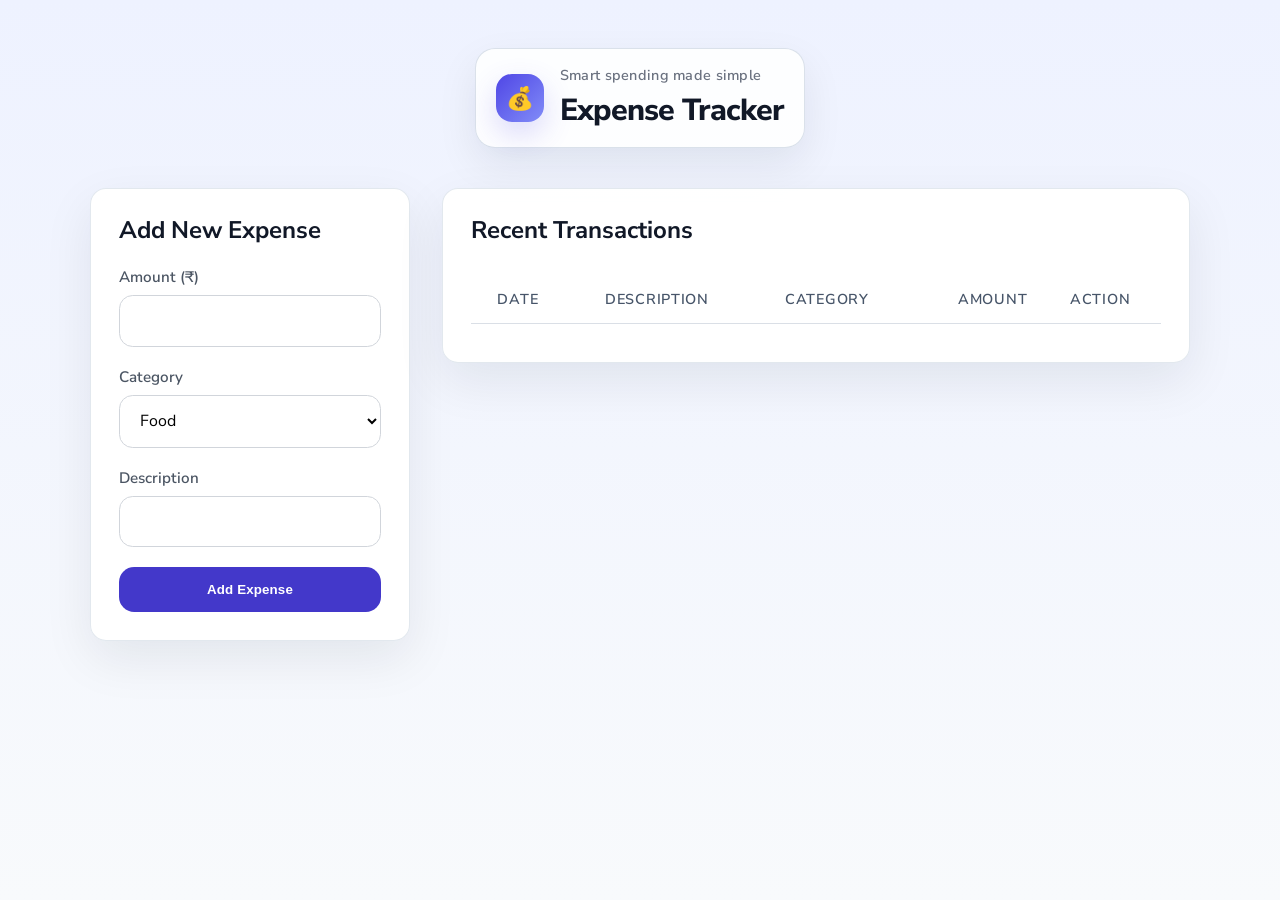
==== frontend/index.html @ a5dd420f "Frontend Added with The Help of AI" ====
<!DOCTYPE html>
<html lang="en">
<head>
    <meta charset="UTF-8">
    <meta name="viewport" content="width=device-width, initial-scale=1.0">
    <title>Expense Dashboard</title>
    <link rel="stylesheet" href="style.css">
</head>
<body>

    <header class="app-header">
        <div class="header-inner">
            <span class="app-icon">💰</span>
            <div>
                <p class="eyebrow">Smart spending made simple</p>
                <h1>Expense Tracker</h1>
            </div>
        </div>
    </header>

    <div class="container">
        <div class="card form-card">
            <h2>Add New Expense</h2>
            <form id="expenseForm">
                <div class="form-group">
                    <label for="amount">Amount (₹)</label>
                    <input type="number" id="amount" required>
                </div>
                <div class="form-group">
                    <label for="category">Category</label>
                    <select id="category" required>
                        <option value="Food">Food</option>
                        <option value="Transport">Transport</option>
                        <option value="Utilities">Utilities</option>
                        <option value="Entertainment">Entertainment</option>
                        <option value="Other">Other</option>
                    </select>
                </div>
                <div class="form-group">
                    <label for="description">Description</label>
                    <input type="text" id="description" required>
                </div>
                <button type="submit" class="btn-submit">Add Expense</button>
            </form>
            <div id="message" class="message hidden"></div>
        </div>

        <div class="card table-card">
            <h2>Recent Transactions</h2>
            <div class="table-container">
                <table>
                    <thead>
                        <tr>
                            <th>Date</th>
                            <th>Description</th>
                            <th>Category</th>
                            <th class="text-right">Amount</th>
                            <th class="text-center">Action</th>
                        </tr>
                    </thead>
                    <tbody id="expenseList">
                        </tbody>
                </table>
            </div>
        </div>
    </div>

    <div class="modal-overlay hidden" id="confirmModal">
        <div class="confirm-modal">
            <div class="modal-header">
                <span class="modal-icon">🗑️</span>
                <div>
                    <p class="modal-title">Are you sure?</p>
                    <p class="modal-text">This expense will be removed from your tracker. This action cannot be undone.</p>
                </div>
            </div>
            <div class="modal-actions">
                <button type="button" class="btn-cancel" id="cancelDelete">Cancel</button>
                <button type="button" class="btn-confirm" id="confirmDelete">Yes, delete</button>
            </div>
        </div>
    </div>

    <script src="script.js"></script>
</body>
</html>
---- frontend/style.css ----
@import url('https://fonts.googleapis.com/css2?family=Nunito+Sans:wght@400;500;600;700;800&display=swap');

/* Base Styles */
:root {
    color-scheme: light;
    color: #111827;
    background-color: #f8fafc;
    font-family: 'Nunito Sans', system-ui, -apple-system, BlinkMacSystemFont, 'Segoe UI', sans-serif;
}

* {
    box-sizing: border-box;
}

html, body {
    margin: 0;
    min-height: 100%;
}

body {
    justify-content: center;
    align-items: center;
    background: linear-gradient(180deg, #eef2ff 0%, #f8fafc 100%);
    color: #111827;
    min-height: 100vh;
    padding: 2rem;
}

h2 {
    margin-top: 0;
    margin-bottom: 1rem;
    font-family: 'Nunito Sans', system-ui, -apple-system, BlinkMacSystemFont, 'Segoe UI', sans-serif;
    font-size: 1.5rem;
    line-height: 1.1;
    color: #111827;
}

.app-header {
    width: min(100%, 1100px);
    margin: 0 auto 1.5rem;
    padding: 1rem 1.25rem;
    display: flex;
    justify-content: center;
    align-items: center;
}

.header-inner {
    display: inline-flex;
    align-items: center;
    gap: 1rem;
    background: rgba(255,255,255,0.88);
    border: 1px solid rgba(203, 213, 225, 0.7);
    border-radius: 1.25rem;
    padding: 1rem 1.25rem;
    box-shadow: 0 16px 40px rgba(15, 23, 42, 0.08);
}

.app-icon {
    display: inline-flex;
    align-items: center;
    justify-content: center;
    width: 3rem;
    height: 3rem;
    border-radius: 1rem;
    background: linear-gradient(135deg, #4f46e5, #818cf8);
    color: white;
    font-size: 1.4rem;
    box-shadow: 0 12px 30px rgba(79, 70, 229, 0.2);
}

.eyebrow {
    margin: 0 0 0.25rem;
    color: #6b7280;
    font-size: 0.9rem;
    font-weight: 600;
    letter-spacing: 0.02em;
}

header h1 {
    margin: 0;
    font-size: 1.9rem;
    font-weight: 800;
    letter-spacing: -0.03em;
    color: #111827;
}

/* Layout */
.container {
    width: min(100%, 1100px);
    margin: 0 auto;
    display: grid;
    grid-template-columns: 1fr;
    gap: 1.75rem;
    padding: 0;
}

@media (max-width: 899px) {
    body {
        align-items: flex-start;
    }
}

@media (min-width: 900px) {
    .container {
        grid-template-columns: 320px minmax(0, 1fr);
        align-items: start;
        gap: 2rem;
    }
}

/* Cards */
.card {
    background-color: rgba(255, 255, 255, 0.94);
    padding: 1.75rem;
    border-radius: 1rem;
    box-shadow: 0 18px 50px rgba(15, 23, 42, 0.08);
    border: 1px solid rgba(203, 213, 225, 0.55);
    backdrop-filter: blur(12px);
}

.form-card {
    width: 100%;
    max-width: 100%;
}

.table-card {
    overflow: hidden;
}

.card h2 {
    margin-bottom: 1.5rem;
}

/* Form Elements */
.form-group {
    margin-bottom: 1.25rem;
}

label {
    display: block;
    margin-bottom: 0.5rem;
    color: #4b5563;
    font-size: 0.95rem;
    font-weight: 600;
}

input,
select {
    width: 100%;
    border: 1px solid #d1d5db;
    background-color: #ffffff;
    padding: 0.85rem 1rem;
    border-radius: 0.85rem;
    transition: border-color 0.2s ease, box-shadow 0.2s ease;
    font: inherit;
}

input:focus,
select:focus {
    outline: none;
    border-color: #6366f1;
    box-shadow: 0 0 0 4px rgba(99, 102, 241, 0.14);
}

.btn-submit {
    width: 100%;
    background-color: #4338ca;
    color: #ffffff;
    font-weight: 700;
    padding: 0.95rem 1rem;
    border: none;
    border-radius: 0.95rem;
    cursor: pointer;
    letter-spacing: 0.01em;
    transition: transform 0.2s ease, background-color 0.2s ease;
}

.btn-submit:hover {
    background-color: #3730a3;
    transform: translateY(-1px);
}

/* Table Styles */
.table-container {
    overflow-x: auto;
}

table {
    width: 100%;
    border-collapse: separate;
    border-spacing: 0 0.65rem;
}

thead th {
    padding: 0.75rem 0.75rem 0.85rem;
    font-weight: 600;
    color: #475569;
    font-size: 0.9rem;
    text-transform: uppercase;
    letter-spacing: 0.05em;
    border-bottom: 1px solid rgba(148, 163, 184, 0.35);
}

tbody tr {
    background-color: #ffffff;
    border-radius: 1rem;
    box-shadow: inset 0 0 0 1px rgba(226, 232, 240, 0.8);
}

tbody td {
    padding: 1rem 0.75rem;
    font-size: 0.95rem;
    color: #334155;
    vertical-align: middle;
}

tbody tr:hover td {
    background-color: #f8fafc;
}

.text-right {
    text-align: right;
}

.text-center {
    text-align: center;
}

.badge {
    display: inline-flex;
    align-items: center;
    justify-content: center;
    padding: 0.35rem 0.75rem;
    border-radius: 9999px;
    background-color: #eef2ff;
    color: #4338ca;
    font-size: 0.78rem;
    font-weight: 700;
}

.btn-delete {
    color: #dc2626;
    font-size: 0.9rem;
    font-weight: 700;
    background: transparent;
    border: none;
    cursor: pointer;
    transition: color 0.2s ease;
}

.btn-delete:hover {
    color: #991b1b;
}

/* Messages */
.message {
    margin-top: 1.25rem;
    font-size: 0.95rem;
    text-align: center;
    padding: 0.95rem 1rem;
    border-radius: 0.85rem;
    border: 1px solid transparent;
    background-color: rgba(255, 255, 255, 0.9);
    box-shadow: 0 12px 30px rgba(15, 23, 42, 0.06);
}

.message::before {
    content: 'ℹ️';
    margin-right: 0.5rem;
}

.msg-success {
    border-color: #a7f3d0;
    background-color: #ecfdf5;
    color: #166534;
}

.msg-success::before {
    content: '✅';
}

.msg-error {
    border-color: #fecaca;
    background-color: #fef2f2;
    color: #991b1b;
}

.msg-error::before {
    content: '⚠️';
}

.modal-overlay {
    position: fixed;
    inset: 0;
    display: grid;
    place-items: center;
    background: rgba(15, 23, 42, 0.32);
    padding: 1.5rem;
    z-index: 20;
}

.confirm-modal {
    width: min(100%, 440px);
    background: rgba(255, 255, 255, 0.98);
    border-radius: 1.25rem;
    box-shadow: 0 24px 60px rgba(15, 23, 42, 0.18);
    border: 1px solid rgba(203, 213, 225, 0.75);
    padding: 1.5rem;
}

.modal-header {
    display: grid;
    grid-template-columns: auto 1fr;
    gap: 1rem;
    align-items: center;
    margin-bottom: 1.25rem;
}

.modal-icon {
    display: inline-flex;
    width: 3rem;
    height: 3rem;
    border-radius: 1rem;
    background: linear-gradient(135deg, #f97316, #ef4444);
    color: white;
    align-items: center;
    justify-content: center;
    font-size: 1.4rem;
    box-shadow: 0 12px 30px rgba(249, 115, 22, 0.24);
}

.modal-title {
    margin: 0;
    font-size: 1.25rem;
    font-weight: 800;
    color: #111827;
}

.modal-text {
    margin: 0.35rem 0 0;
    color: #475569;
    line-height: 1.6;
}

.modal-actions {
    display: flex;
    justify-content: flex-end;
    gap: 0.75rem;
    flex-wrap: wrap;
}

.btn-cancel,
.btn-confirm {
    min-width: 110px;
    padding: 0.85rem 1rem;
    border-radius: 0.85rem;
    font-weight: 700;
    border: none;
    cursor: pointer;
    transition: transform 0.2s ease, box-shadow 0.2s ease, background-color 0.2s ease;
}

.btn-cancel {
    background: #f8fafc;
    color: #475569;
    border: 1px solid #d1d5db;
}

.btn-cancel:hover {
    transform: translateY(-1px);
    box-shadow: 0 12px 24px rgba(15, 23, 42, 0.08);
}

.btn-confirm {
    background: linear-gradient(135deg, #f97316, #ef4444);
    color: white;
}

.btn-confirm:hover {
    transform: translateY(-1px);
    box-shadow: 0 12px 24px rgba(239, 68, 68, 0.18);
}

.hidden {
    display: none;
}
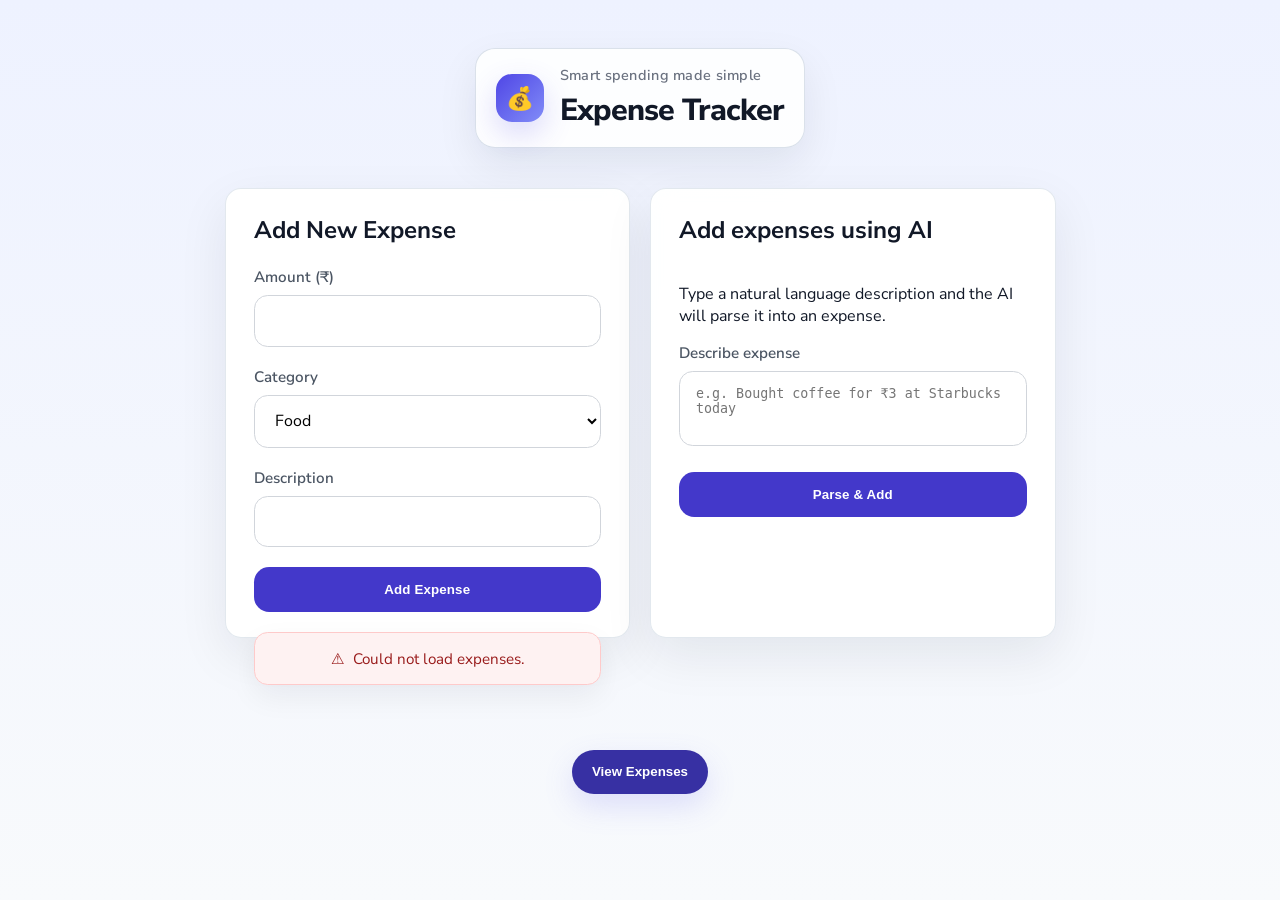
==== commit fd95e483: "i made update with my learning like nowwe can  add expense just typethe scenorio" ====
--- a/frontend/index.html
+++ b/frontend/index.html
@@ -18,8 +18,12 @@
         </div>
     </header>
 
+    <!-- Single toggle button placed below main content; label changes based on active page -->
+
     <div class="container">
-        <div class="card form-card">
+        <div id="page-add">
+            <div class="add-grid">
+                <div class="card form-card">
             <h2>Add New Expense</h2>
             <form id="expenseForm">
                 <div class="form-group">
@@ -45,7 +49,23 @@
             <div id="message" class="message hidden"></div>
         </div>
 
-        <div class="card table-card">
+                <div class="card ai-card">
+            <h2>Add expenses using AI</h2>
+            <p class="muted">Type a natural language description and the AI will parse it into an expense.</p>
+            <form id="aiForm">
+                <div class="form-group">
+                    <label for="aiQuery">Describe expense</label>
+                    <textarea id="aiQuery" rows="3" placeholder="e.g. Bought coffee for ₹3 at Starbucks today"></textarea>
+                </div>
+                <button type="submit" class="btn-submit">Parse &amp; Add</button>
+            </form>
+            <div id="aiMessage" class="message hidden"></div>
+                </div>
+            </div>
+        </div>
+
+        <div id="page-view" class="hidden">
+            <div class="card table-card">
             <h2>Recent Transactions</h2>
             <div class="table-container">
                 <table>
@@ -63,7 +83,12 @@
                 </table>
             </div>
         </div>
-    </div>
+        </div>
+
+        <!-- Global page toggle button (visible on both pages) -->
+        <div class="page-toggle-wrap">
+            <button id="pageToggle" class="btn-toggle">View Expenses</button>
+        </div>
 
     <div class="modal-overlay hidden" id="confirmModal">
         <div class="confirm-modal">
--- a/frontend/style.css
+++ b/frontend/style.css
@@ -116,6 +116,61 @@
     box-shadow: 0 18px 50px rgba(15, 23, 42, 0.08);
     border: 1px solid rgba(203, 213, 225, 0.55);
     backdrop-filter: blur(12px);
+}
+
+/* Add methods layout: two cards side-by-side, equal size and centered */
+.add-grid {
+    display: flex;
+    gap: 1.25rem;
+    justify-content: center;
+    align-items: stretch;
+}
+
+.add-grid .card {
+    flex: 1 1 420px;
+    min-width: 280px;
+    max-width: 520px;
+    height: 450px;
+    display: flex;
+    flex-direction: column;
+}
+
+.ai-card .form-group textarea {
+    width: 100%;
+    padding: 0.85rem 1rem;
+    border-radius: 0.85rem;
+    border: 1px solid #d1d5db;
+    resize: none;
+}
+
+/* Toggle button area */
+.page-toggle-wrap {
+    display: flex;
+    justify-content: center;
+    margin-top: 5rem;
+}
+
+.btn-toggle {
+    background: #3730a3;
+    color: #fff;
+    border: none;
+    padding: 0.9rem 1.25rem;
+    border-radius: 999px;
+    font-weight: 800;
+    box-shadow: 0 12px 30px rgba(99,102,241,0.18);
+    cursor: pointer;
+    transition: transform .15s ease, box-shadow .15s ease, opacity .12s ease;
+}
+
+.btn-toggle:hover { transform: translateY(-3px); box-shadow: 0 18px 40px rgba(99,102,241,0.2); }
+
+/* Center the container content and keep consistent width */
+.container { display: flex; flex-direction: column; align-items: center; }
+
+.table-card { width: min(100%, 1100px); }
+
+@media (min-width: 900px) {
+    .container { align-items: center; }
 }
 
 .form-card {
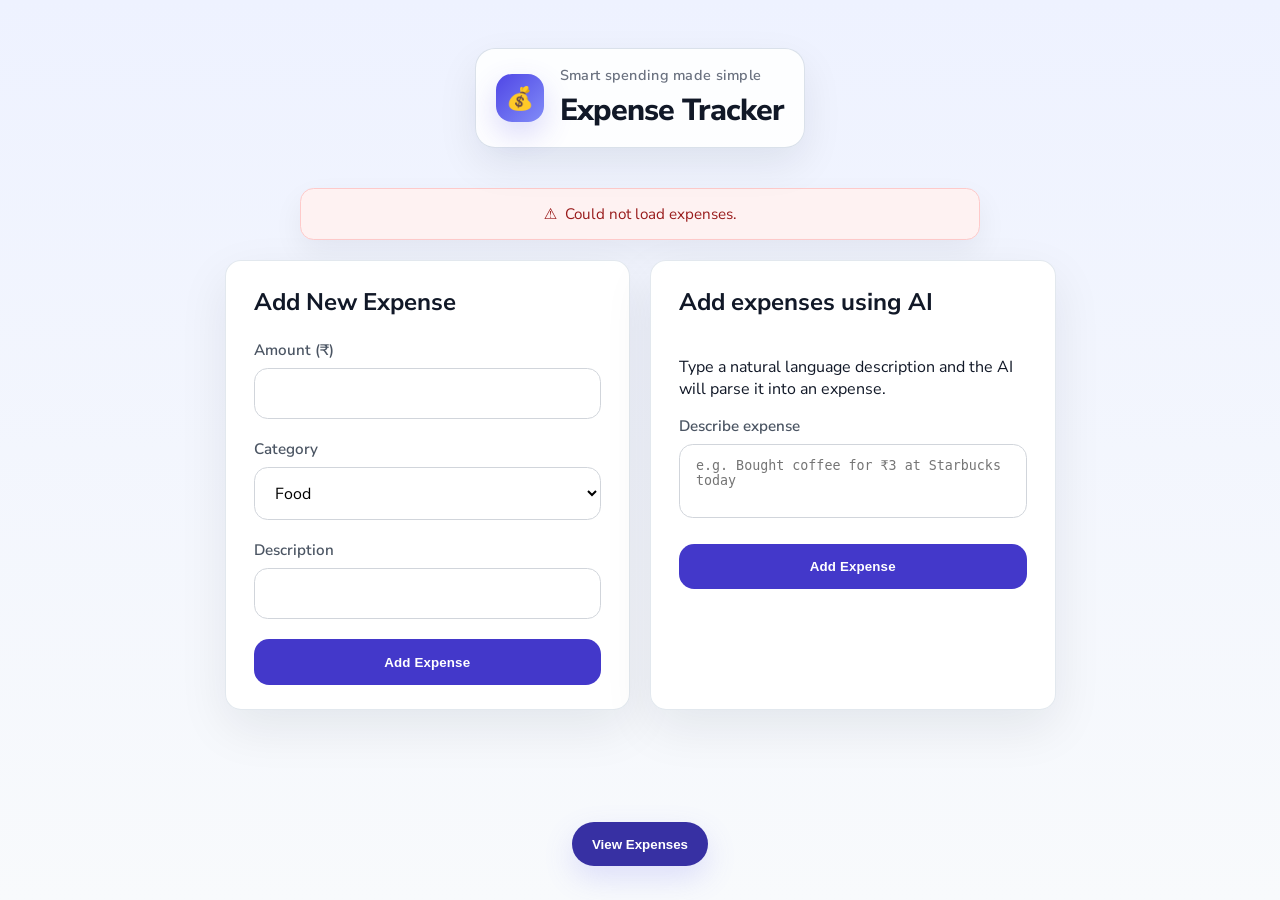
==== commit 159f7418: "minor chnages" ====
--- a/frontend/index.html
+++ b/frontend/index.html
@@ -5,6 +5,7 @@
     <meta name="viewport" content="width=device-width, initial-scale=1.0">
     <title>Expense Dashboard</title>
     <link rel="stylesheet" href="style.css">
+    <link rel="icon" type="image/png" href="cash-flow.png">
 </head>
 <body>
 
@@ -17,6 +18,8 @@
             </div>
         </div>
     </header>
+
+    <div id="globalMessage" class="message hidden"></div>
 
     <!-- Single toggle button placed below main content; label changes based on active page -->
 
@@ -57,7 +60,7 @@
                     <label for="aiQuery">Describe expense</label>
                     <textarea id="aiQuery" rows="3" placeholder="e.g. Bought coffee for ₹3 at Starbucks today"></textarea>
                 </div>
-                <button type="submit" class="btn-submit">Parse &amp; Add</button>
+                <button type="submit" class="btn-submit">Add Expense</button>
             </form>
             <div id="aiMessage" class="message hidden"></div>
                 </div>
@@ -65,6 +68,40 @@
         </div>
 
         <div id="page-view" class="hidden">
+            <div class="summary-grid">
+                <div class="stat-card">
+                    <p class="stat-label">Total expense</p>
+                    <p class="stat-value" id="totalExpense">₹0</p>
+                    <p class="stat-meta" id="totalRecords">0 records</p>
+                </div>
+                <div class="stat-card">
+                    <p class="stat-label">Today expense</p>
+                    <p class="stat-value" id="todayExpense">₹0</p>
+                    <p class="stat-meta" id="todayDate">Today</p>
+                </div>
+                <div class="stat-card">
+                    <p class="stat-label">Highest expense</p>
+                    <p class="stat-value" id="highestExpense">₹0</p>
+                    <p class="stat-meta" id="highestExpenseLabel">No expense selected</p>
+                </div>
+                <div class="stat-card">
+                    <p class="stat-label">Busiest day</p>
+                    <p class="stat-value" id="highestDate">—</p>
+                    <p class="stat-meta" id="highestDateTotal">₹0 total</p>
+                </div>
+                <div class="stat-card category-card">
+                    <p class="stat-label">Category summary</p>
+                    <p class="stat-value" id="categorySummary">₹0</p>
+                    <p class="stat-meta" id="categorySummaryLabel">Expense by category</p>
+                </div>
+            </div>
+            <div class="card chart-card">
+                <h2>Category breakdown</h2>
+                <div class="chart-container">
+                    <canvas id="categoryPieChart" width="480" height="320"></canvas>
+                    <div class="chart-legend" id="categoryLegend"></div>
+                </div>
+            </div>
             <div class="card table-card">
             <h2>Recent Transactions</h2>
             <div class="table-container">
--- a/frontend/style.css
+++ b/frontend/style.css
@@ -165,9 +165,18 @@
 .btn-toggle:hover { transform: translateY(-3px); box-shadow: 0 18px 40px rgba(99,102,241,0.2); }
 
 /* Center the container content and keep consistent width */
-.container { display: flex; flex-direction: column; align-items: center; }
-
-.table-card { width: min(100%, 1100px); }
+.container { display: flex; flex-direction: column; align-items: stretch; }
+
+.table-card { width: 100%; max-width: 100%; }
+
+@media (max-width: 899px) {
+    .container { align-items: stretch; }
+    .add-grid { flex-wrap: wrap; }
+    .add-grid .card { flex: 1 1 100%; max-width: 100%; min-width: 0; }
+    .summary-grid { grid-template-columns: 1fr; }
+    .page-toggle-wrap { margin-top: 2rem; }
+    .app-header { padding: 1rem; }
+}
 
 @media (min-width: 900px) {
     .container { align-items: center; }
@@ -235,6 +244,115 @@
     transform: translateY(-1px);
 }
 
+/* Summary Cards */
+.summary-grid {
+    display: grid;
+    grid-template-columns: repeat(3, minmax(240px, 1fr));
+    gap: 1rem;
+    width: 100%;
+    max-width: 1100px;
+    margin: 0 auto 1.5rem;
+}
+
+.summary-grid .stat-card:nth-child(n + 4) {
+    grid-column: span 2;
+}
+
+.stat-card {
+    background: linear-gradient(135deg, rgba(79, 70, 229, 0.14), rgba(203, 213, 225, 0.16));
+    border: 1px solid rgba(99, 102, 241, 0.18);
+    border-radius: 1.25rem;
+    padding: 1.25rem;
+    display: flex;
+    flex-direction: column;
+    gap: 0.4rem;
+    min-height: 120px;
+    justify-content: center;
+}
+
+.chart-card {
+    width: 100%;
+    max-width: 1100px;
+    margin: 0 auto 1.5rem;
+    padding: 1.5rem;
+}
+
+.chart-container {
+    display: grid;
+    grid-template-columns: minmax(0, 1.6fr) minmax(0, 1fr);
+    gap: 1.5rem;
+    align-items: start;
+}
+
+.chart-legend {
+    display: grid;
+    gap: 0.75rem;
+    padding: 0.5rem 0;
+}
+
+.legend-item {
+    display: flex;
+    align-items: center;
+    justify-content: space-between;
+    gap: 0.75rem;
+    font-size: 0.95rem;
+    color: #334155;
+}
+
+.legend-swatch {
+    width: 1rem;
+    height: 1rem;
+    border-radius: 9999px;
+    flex-shrink: 0;
+}
+
+.legend-value {
+    color: #0f172a;
+    font-weight: 700;
+}
+
+.legend-empty {
+    color: #475569;
+    margin: 0;
+}
+
+@media (max-width: 899px) {
+    .summary-grid {
+        grid-template-columns: 1fr;
+    }
+
+    .summary-grid .stat-card:nth-child(n + 4) {
+        grid-column: auto;
+    }
+
+    .chart-container {
+        grid-template-columns: 1fr;
+    }
+}
+
+.stat-label {
+    margin: 0;
+    color: #4b5563;
+    font-size: 0.95rem;
+    font-weight: 700;
+    text-transform: uppercase;
+    letter-spacing: 0.08em;
+}
+
+.stat-value {
+    margin: 0;
+    font-size: 1.55rem;
+    color: #111827;
+    font-weight: 800;
+}
+
+.stat-meta {
+    margin: 0;
+    color: #475569;
+    font-size: 0.95rem;
+    font-weight: 600;
+}
+
 /* Table Styles */
 .table-container {
     overflow-x: auto;
@@ -309,7 +427,8 @@
 
 /* Messages */
 .message {
-    margin-top: 1.25rem;
+    margin: 10px auto 1.25rem;
+    max-width: min(100%, 680px);
     font-size: 0.95rem;
     text-align: center;
     padding: 0.95rem 1rem;
